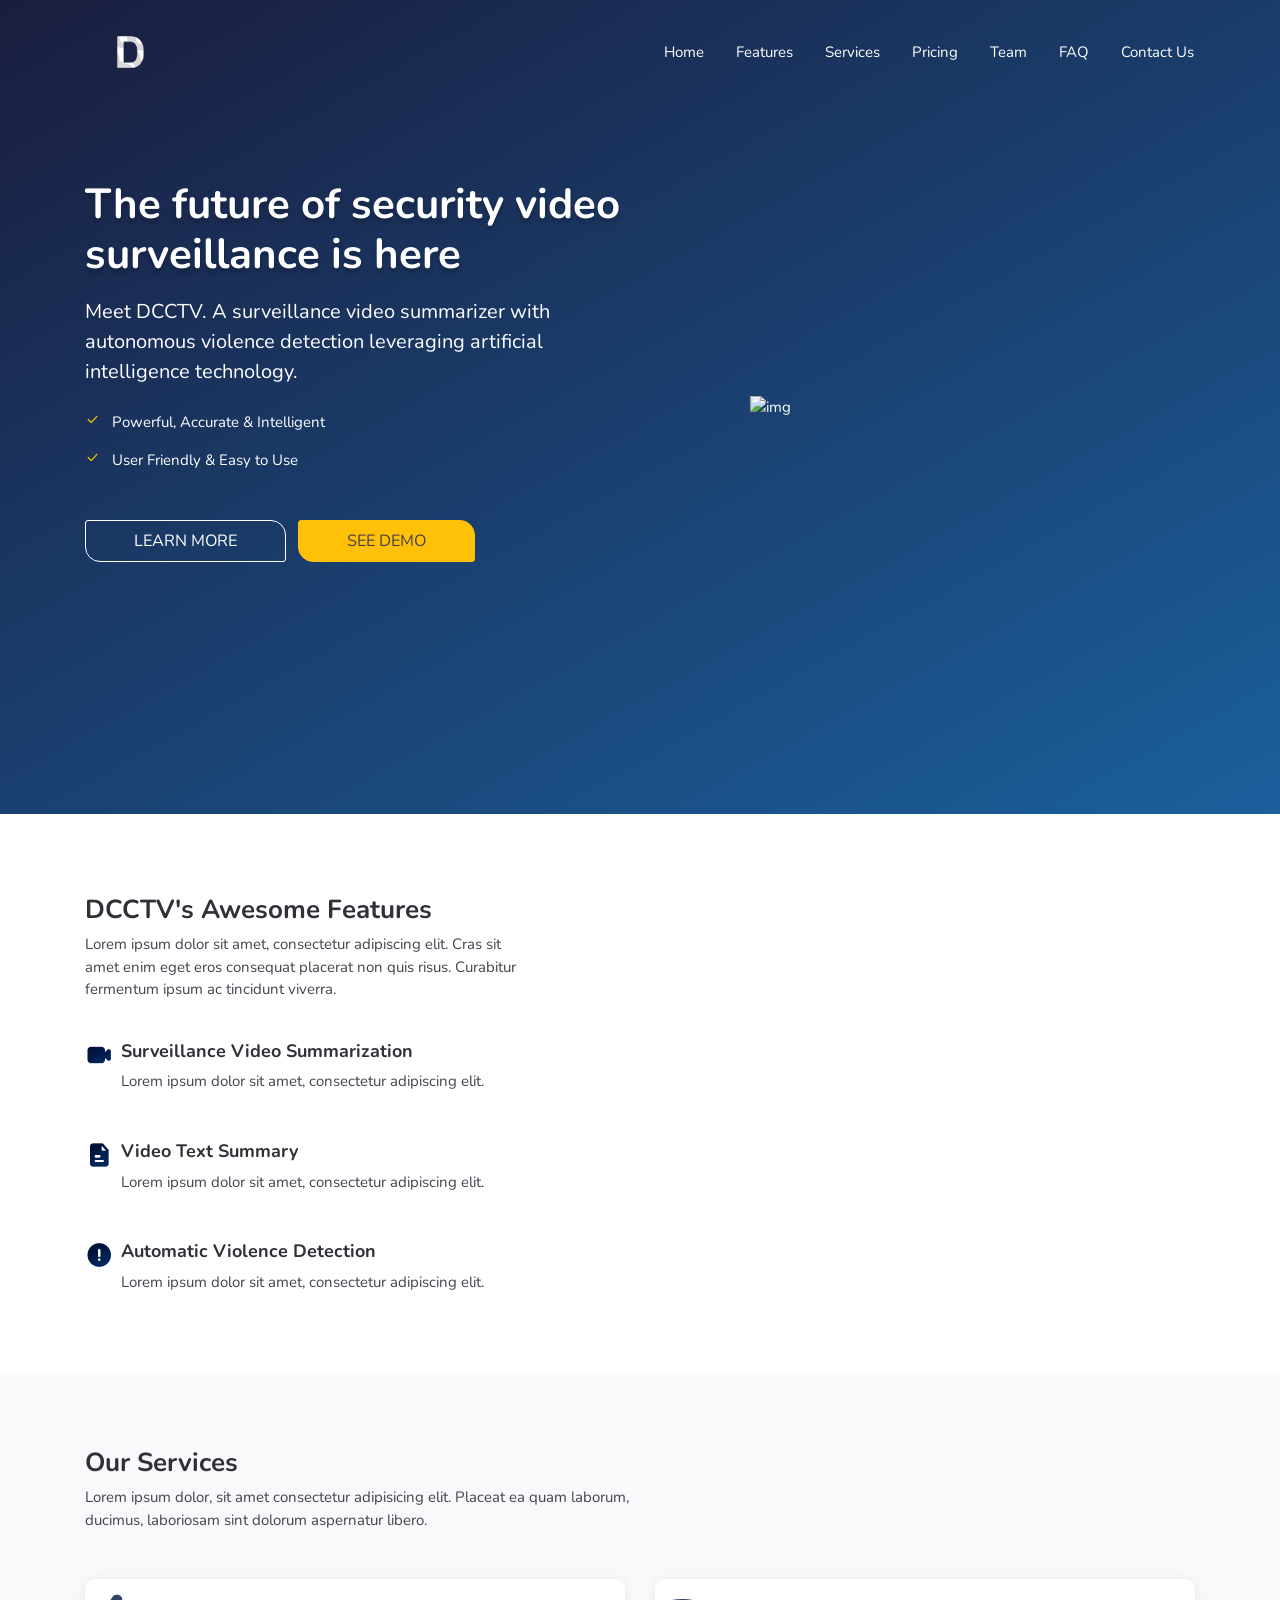
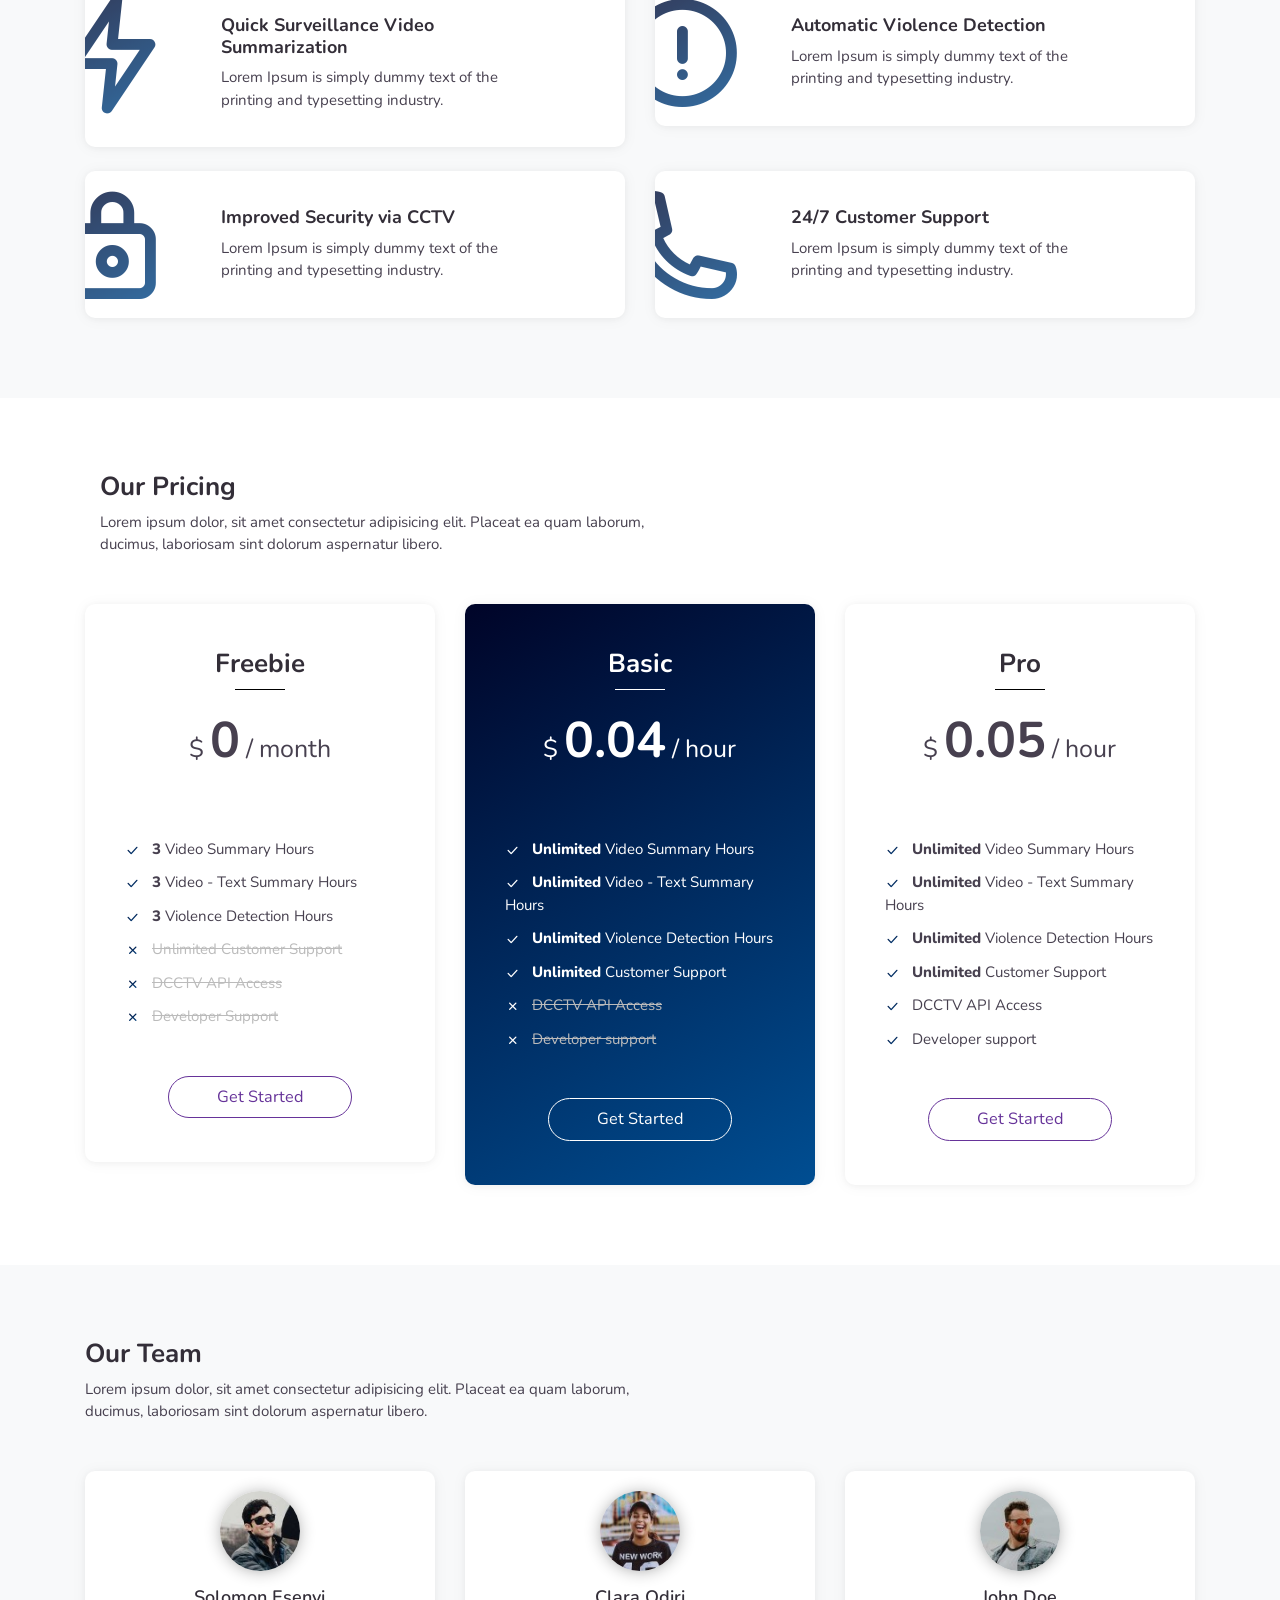
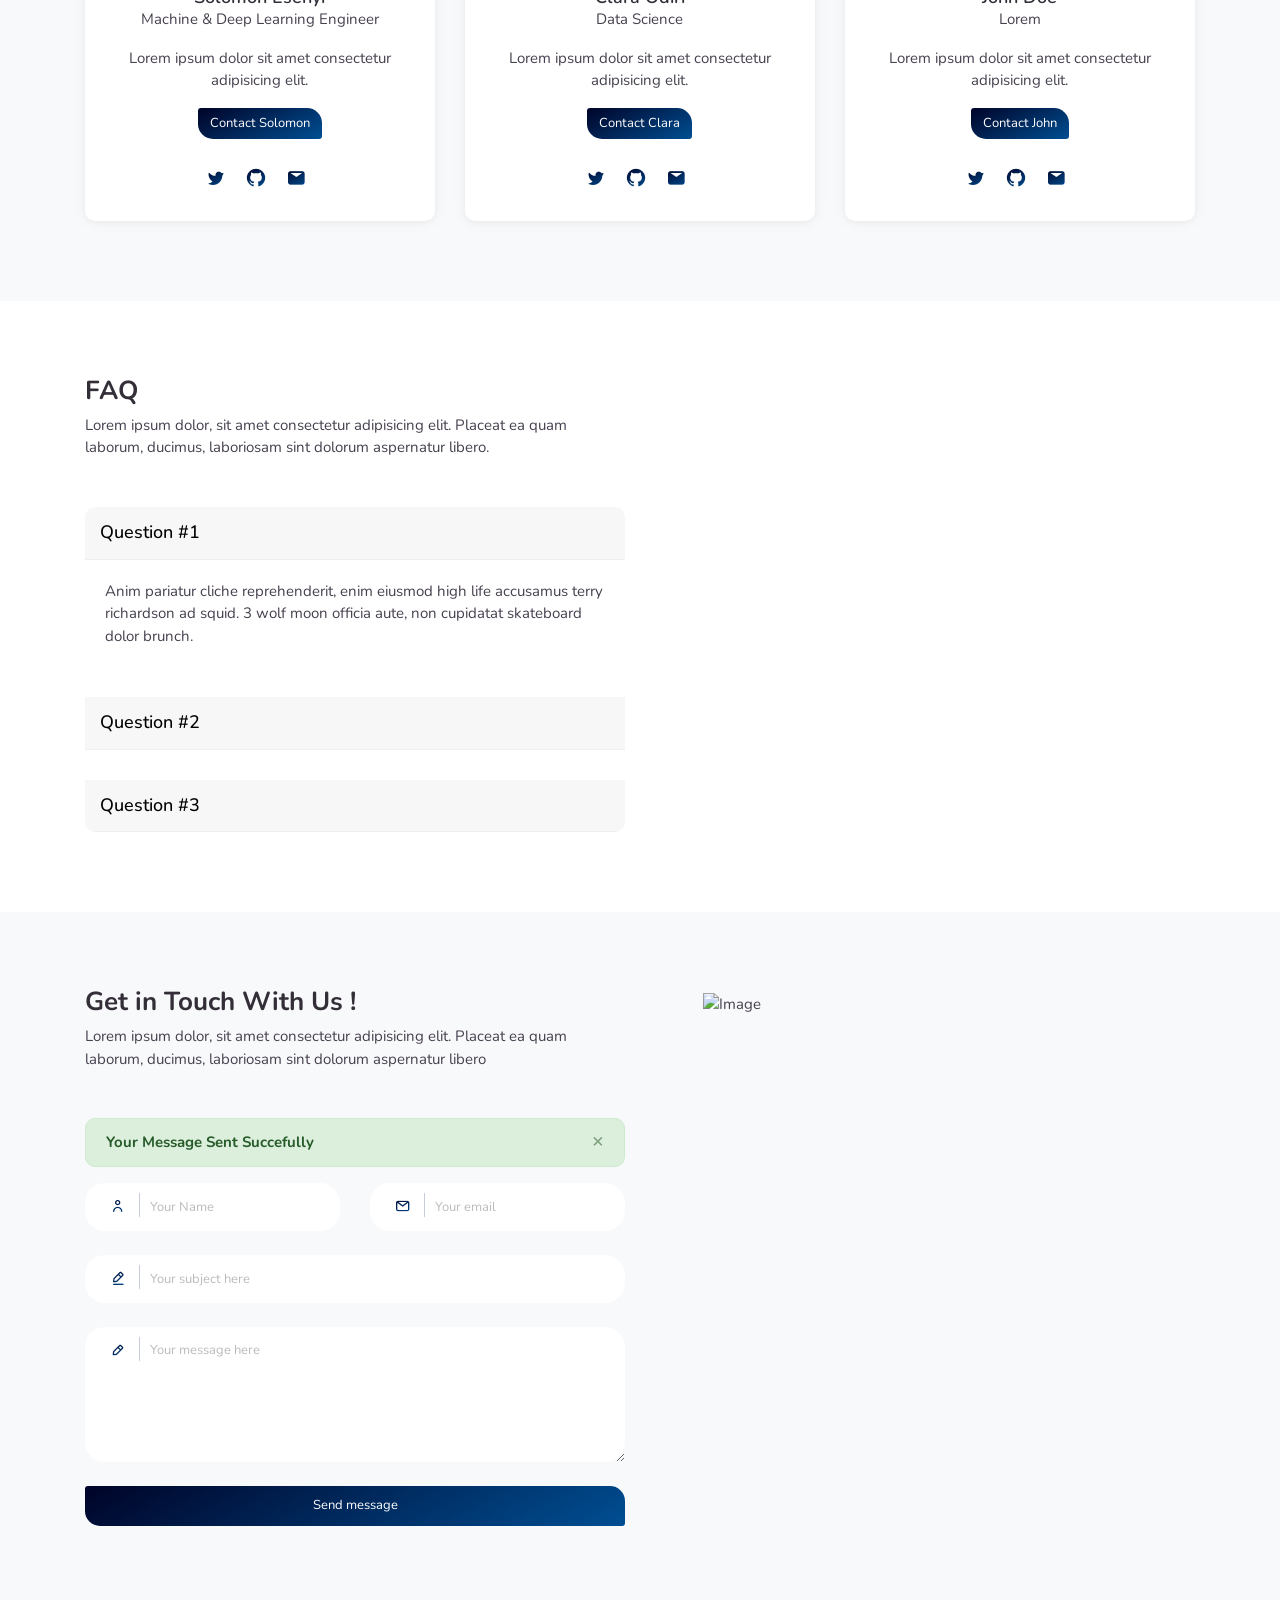
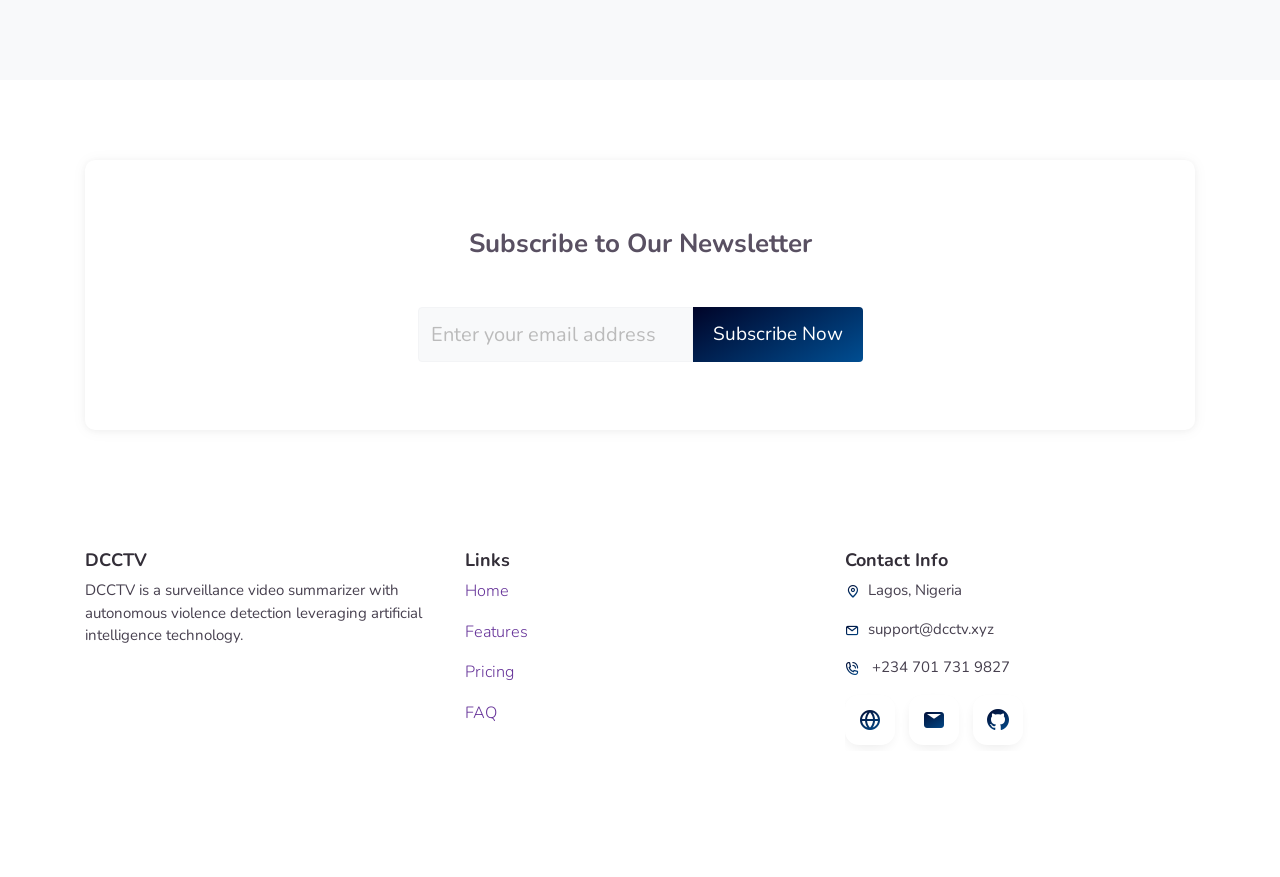
==== UI/index.html @ a40e0db5 "added dcctv UI" ====
<!DOCTYPE html>
<html>
<head>
    <meta charset="UTF-8">
    <meta name="viewport" content="width=device-width,initial-scale=1">
    <meta http-equiv="X-UA-Compatible" content="ie=edge">
    <title>
		DCCTV - Security video surveillance made easy
	</title>
    <link href="https://fonts.googleapis.com/css?family=Nunito:300,400,400i,600,700,800,900" rel="stylesheet">
    <link rel="stylesheet" href="assets/styles/vendor/slick.css">
    <link rel="stylesheet" href="assets/styles/vendor/slick-theme.css">
    <link rel="stylesheet" href="assets/styles/vendor/aos.css">
    <link rel="stylesheet" href="assets/styles/vendor/perfect-scrollbar.css">
    <link rel="stylesheet" href="assets/styles/css/themes/lite-purple.min.css">
</head>

<body class="text-left">
    <!-- Pre Loader Strat  -->
    <div class="loadscreen" id="preloader">
        <div class="loader spinner-bubble spinner-bubble-primary">
        </div>
    </div>
    <!-- Pre Loader end  -->

    <div class="app-landing-wrap landing_wrap">
        <div id="landing_wrap" class="landing-gradient-black-blue">
		
            <!--=============== Header start ================-->
            <div class="main-header header-fixed-default" id="home-header">
                <nav class="navbar container w-100 navbar-expand-lg navbar-transparent bg-transparent">
                    <div class="logo">
                        <img src="assets/images/logo_white.png" alt="">
                    </div>
                    <div class="menu-toggle navbar-toggler" data-toggle="collapse" data-target="#navbarSupportedContent" aria-controls="navbarSupportedContent" aria-expanded="false" aria-label="Toggle navigation">
                        <div></div>
                        <div></div>
                        <div></div>
                    </div>
                    <div class="collapse navbar-collapse" id="navbarSupportedContent">
                        <div style="margin: auto"></div>
                        <div class="header-part-right">
                            <ul class="navbar-nav mr-auto">
                                <li class="nav-item active">
                                    <a class="scroll-to nav-link m-2" href="#">Home <span class="sr-only">(current)</span></a>
                                </li>
                                <li class="nav-item">
                                    <a class="scroll-to nav-link m-2" href="#features-wrap">Features</a>
                                </li>
								<li class="nav-item">
                                    <a class="scroll-to nav-link m-2" href="#services-wrap">Services</a>
                                </li>
                                <li class="nav-item">
                                    <a class="scroll-to nav-link m-2" href="#pricing-wrap">Pricing</a>
                                </li>
								<li class="nav-item">
                                    <a class="scroll-to nav-link m-2" href="#teams-wrap">Team</a>
                                </li>
								<li class="nav-item">
                                    <a class="scroll-to nav-link m-2" href="#faqs-wrap">FAQ</a>
                                </li>
                                <li class="nav-item">
                                    <a class="scroll-to nav-link m-2" href="#contacts-wrap">Contact Us</a>
                                </li>
                            </ul>
                        </div>
                    </div>
                </nav>
            </div>
            <!--=============== Header End ================-->

            <!-- ============ Main content start ============= -->
            <div class="main-content-wrap">
                <!-- intro-section -->
                <section id="intro-wrap" class="intro-three-Wrap text-left text-white">
                    <div class="container">
                        <div class="row">
                            <div class="col-md-6 intro-three-LeftSection pb-5">
                                <h1 class="font-weight-bold text-white text-42 mb-3 t-shadow">The future of security video surveillance is here</h1>
                                <p class="text-20 mb-4">Meet DCCTV. A surveillance video summarizer with autonomous violence detection leveraging artificial intelligence technology.</p>
                                <div class="mb-5">
                                    <ul class="list-inline">
                                        <li class="mb-3"><i class="eva eva-checkmark-outline mr-2 text-warning"></i>
											Powerful, Accurate & Intelligent
                                        </li>
                                        <li class="mb-3"><i class="eva eva-checkmark-outline mr-2 text-warning"></i>
                                            User Friendly & Easy to Use
										</li>
                                    </ul>
                                </div>
                                <div class="intro-three-Buttons">
                                    <a href="#features-wrap" class="btn half-button btn-outline-white btn-lg pl-5 pr-5 pb-2 mr-2 mb-4 text-uppercase">
                                        Learn More
                                    </a>
                                    <a href="summarizer-demo.html" target="_blank" class="btn half-button btn-warning btn-lg pl-5 pr-5 pb-2 mb-4 text-uppercase">
                                        See Demo
                                    </a>
                                </div>
                            </div>
                            <div class="col-md-5 offset-md-1 intro-three-RightSection d-flex align-items-center">
                                <div data-aos="fade-left" class="intro-three-ProductImage">
                                    <img src="assets/images/landing/svg/v3-header.svg" class="img-responsive" alt="img">
                                </div>
                            </div>
                        </div>
                    </div>
                    <div class="overlay">
                    </div>
                </section>
                <!-- end::intro-section -->

                <!-- start-features -->
                <section id="features-wrap" class="features-five p-t-b-80">
                    <div class="container">
                        <div class="row">
                            <div class="col-lg-5">
                                <h2 class="font-weight-bold">DCCTV's Awesome Features</h2>
                                <p>Lorem ipsum dolor sit amet, consectetur adipiscing elit. Cras sit amet enim eget eros consequat placerat non quis risus. Curabitur fermentum ipsum ac tincidunt viverra.</p>
                                <div class="row">
                                    <div data-aos="fade-right" class="col-md-6 col-lg-12 mt-4 mb-4 col-sm-6">
                                        <div class="benefits-contents d-flex">
                                            <i class="eva eva-video mr-2 text-28"></i>
                                            <div class="benefits-contents__info">
                                                <h3 class="card-title font-weight-bold">Surveillance Video Summarization</h3>
                                                <span class="text-15">
                                                    Lorem ipsum dolor sit amet, consectetur adipiscing elit.
                                                </span>
                                            </div>
                                        </div>
                                    </div>
                                    <div data-aos="fade-up" class="col-md-6 col-lg-12 mt-4 mb-4 col-sm-6">
                                        <div class="benefits-contents d-flex">
                                            <i class="eva eva-file-text mr-2 text-28"></i>
                                            <div class="benefits-contents__info">
                                                <h3 class="card-title font-weight-bold">Video Text Summary</h3>
                                                <span class="text-15">
                                                    Lorem ipsum dolor sit amet, consectetur adipiscing elit.
                                                </span>
                                            </div>
                                        </div>
                                    </div>
                                    <div data-aos="fade-left" class="col-md-6 col-lg-12 mt-4 mb-4 col-sm-6 mb-lg-0">
                                        <div class="benefits-contents d-flex">
                                            <i class="eva eva-alert-circle mr-2 text-28"></i>
                                            <div class="benefits-contents__info">
                                                <h3 class="card-title font-weight-bold">Automatic Violence Detection</h3>
                                                <span class="text-15">
                                                    Lorem ipsum dolor sit amet, consectetur adipiscing elit.
                                                </span>
                                            </div>
                                        </div>
                                    </div>
                                </div>
                            </div>
                            <div class="col-lg-5 offset-lg-1 d-flex align-items-center">
                                <div class="benefits-left-img mb-4">
                                    <img src="assets/images/landing/svg/service_3-1.svg" data-aos="fade-left" data-aos-duration="1800" alt="">
                                </div>
                            </div>
                        </div>
                    </div>
                </section>
                <!-- end-features -->

                <!-- start-services -->
                <section class="best-wrap p-t-b-80 light-gray" id="services-wrap">
                    <div class="container">
                        <div class="row">
                            <div class="col-md-12 section-header mb-5">
                                <h2 class="font-weight-bold">Our Services</h2>
                                <p>Lorem ipsum dolor, sit amet consectetur adipisicing elit. Placeat ea quam laborum,
                                    ducimus, laboriosam sint dolorum aspernatur libero.</p>
                            </div>
                            <div data-aos="fade-right" class="col-md-6 mb-4">
                                <div class="card o-hidden text-left">
                                    <div class="card-body">
                                        <div class="left_icon float-left w-20 p-3 text-center">
                                            <i class="eva eva-flash-outline"></i>
                                        </div>
                                        <div class="right_content w-70 float-left p-3">
                                            <h4 class="card-title font-weight-bold">Quick Surveillance Video Summarization</h4>
                                            <p class="card-text">Lorem Ipsum is simply dummy text of the printing and
                                                typesetting industry. </p>
                                        </div>
                                    </div>
                                </div>
                            </div>
                            <!-- end of col -->
                            <div data-aos="fade-left" class="col-md-6 mb-4">
                                <div class="card o-hidden text-left">
                                    <div class="card-body">
                                        <div class="left_icon float-left w-20 p-3 text-center">
                                            <i class="eva eva-alert-circle-outline"></i>
                                        </div>
                                        <div class="right_content w-70 float-left p-3">
                                            <h4 class="card-title font-weight-bold">Automatic Violence Detection</h4>
                                            <p class="card-text">Lorem Ipsum is simply dummy text of the printing and
                                                typesetting industry. </p>
                                        </div>
                                    </div>
                                </div>
                            </div>
                            <!-- end of col -->
                            <div data-aos="fade-up" class="col-md-6 mb-4 mb-lg-0 mb-md-0">
                                <div class="card o-hidden text-left">
                                    <div class="card-body">
                                        <div class="left_icon float-left w-20 p-3 text-center">
                                            <i class="eva eva-lock-outline"></i>
                                        </div>
                                        <div class="right_content w-70 float-left p-3">
                                            <h4 class="card-title font-weight-bold">Improved Security via CCTV</h4>
                                            <p class="card-text">Lorem Ipsum is simply dummy text of the printing and
                                                typesetting industry. </p>
                                        </div>
                                    </div>
                                </div>
                            </div>
                            <!-- end of col -->
                            <div data-aos="fade-up" class="col-md-6 mb-lg-0 mb-md-0">
                                <div class="card o-hidden text-left">
                                    <div class="card-body">
                                        <div class="left_icon float-left w-20 p-3 text-center">
                                            <i class="eva eva-phone-outline"></i>
                                        </div>
                                        <div class="right_content w-70 float-left p-3">
                                            <h4 class="card-title font-weight-bold">24/7 Customer Support</h4>
                                            <p class="card-text">Lorem Ipsum is simply dummy text of the printing and
                                                typesetting industry. </p>
                                        </div>
                                    </div>
                                </div>
                            </div>
                            <!-- end of col -->
                        </div>
                    </div>
                </section>
                <!-- end::services -->

                <!-- start::price -->
                <section id="pricing-wrap" class="pricing-four p-t-b-80">
                    <div class="container">
                        <div class="row">
                            <div class="col-md-12">
                                <div class="section-header col-md-12 mb-5">
                                    <h2 class="font-weight-bold">Our Pricing</h2>
                                    <p>Lorem ipsum dolor, sit amet consectetur adipisicing elit. Placeat ea quam
                                        laborum, ducimus, laboriosam sint dolorum aspernatur libero.</p>
                                </div>
                            </div>
                            <div data-aos="fade-right" class="col-md-6 mb-lg-0 col-lg-4 mb-4">
                                <div class="pricing-four__card">
                                    <div class="card">
                                        <div class="card-body">
                                            <div class="pricing-four__contents">
                                                <div class="pricing-four__titles text-center">
                                                    <h2 class="font-weight-bold mt-4 mb-4">Freebie</h2>
                                                </div>
                                                <div class="pricing-four__values text-center mt-4 mb-4">
                                                    <p class="text-25">$ <span class="text-50 font-weight-bold">0</span>
                                                        / month
                                                    </p>
                                                </div>
                                                <ul class="list-group list-group-flush mt-5">
                                                    <li class="list-group-item bg-transparent border-0 pb-0">
                                                        <i class="eva eva-checkmark-outline align-middle mr-2"></i>
                                                        <span class="font-weight-800">3</span> Video Summary Hours
                                                    </li>
                                                    <li class="list-group-item bg-transparent border-0 pb-0">
                                                        <i class="eva eva-checkmark-outline align-middle mr-2"></i>
                                                        <span class="font-weight-800">3</span> Video - Text Summary Hours
                                                    </li>
													<li class="list-group-item bg-transparent border-0 pb-0">
                                                        <i class="eva eva-checkmark-outline align-middle mr-2"></i>
                                                        <span class="font-weight-800">3</span> Violence Detection Hours
                                                    </li>
                                                    <li class="list-group-item bg-transparent border-0 pb-0">
                                                        <i class="eva eva-close align-middle mr-2"></i>
                                                        <span class="text-mute"><strike>Unlimited Customer Support</strike></span>
                                                    </li>
                                                    <li class="list-group-item bg-transparent border-0 pb-0">
                                                        <i class="eva eva-close align-middle mr-2"></i>
                                                        <span class="text-mute"><strike>DCCTV API Access</strike></span>
                                                    </li>
                                                    <li class="list-group-item bg-transparent border-0 pb-0">
                                                        <i class="eva eva-close align-middle mr-2"></i>
                                                        <span class="text-mute"><strike>Developer
                                                                Support</strike></span>
                                                    </li>
                                                </ul>
                                                <div class="text-center">
                                                    <a href="summarizer-demo.html" target="_blank"><button class="btn btn-lg btn-outline-primary btn-rounded mt-5 mb-4 pr-5 pl-5">Get Started</button></a>
                                                </div>
                                            </div>
                                        </div>
                                    </div>
                                </div>
                            </div>
                            <div data-aos="fade-up" class="col-md-6 mb-lg-0 col-lg-4 mb-4">
                                <div class="pricing-four__card">
                                    <div class="card overlay">
                                        <div class="card-body">
                                            <div class="pricing-four__contents">
                                                <div class="pricing-four__titles--white text-center">
                                                    <h2 class="font-weight-bold mt-4 mb-4 text-white">Basic</h2>
                                                </div>
                                                <div class="pricing-four__values text-center mt-4 mb-4 text-white">
                                                    <p class="text-25">$ <span class="text-50 font-weight-bold">0.04</span> / hour
                                                    </p>
                                                </div>
                                                <ul class="list-group list-group-flush mt-5 text-white">
                                                    <li class="list-group-item bg-transparent border-0 pb-0">
                                                        <i class="eva eva--white eva-checkmark-outline align-middle mr-2"></i>
                                                        <span class="font-weight-800">Unlimited</span> Video Summary Hours
                                                    </li>
                                                    <li class="list-group-item bg-transparent border-0 pb-0">
                                                        <i class="eva eva--white eva-checkmark-outline align-middle mr-2"></i>
                                                        <span class="font-weight-800">Unlimited</span> Video - Text Summary Hours
                                                    </li>
                                                    <li class="list-group-item bg-transparent border-0 pb-0">
                                                        <i class="eva eva--white eva-checkmark-outline align-middle mr-2"></i>
                                                        <span class="font-weight-800">Unlimited</span> Violence Detection Hours
                                                    </li>
													<li class="list-group-item bg-transparent border-0 pb-0">
                                                        <i class="eva eva--white eva-checkmark-outline align-middle mr-2"></i>
                                                        <span class="font-weight-800">Unlimited</span> Customer Support
                                                    </li>
                                                    <li class="list-group-item bg-transparent border-0 pb-0">
                                                        <i class="eva eva--white eva-close align-middle mr-2"></i>
                                                        <span class="text-mute"><strike>DCCTV API Access</strike></span>
                                                    </li>
                                                    <li class="list-group-item bg-transparent border-0 pb-0">
                                                        <i class="eva eva--white eva-close align-middle mr-2"></i>
                                                        <span class="text-mute"><strike>Developer support</strike></span>
                                                    </li>
                                                </ul>
                                                <div class="text-center">
                                                    <a href="summarizer-demo.html" target="_blank"><button class="btn btn-lg btn-outline-white btn-rounded mt-5 mb-4 pr-5 pl-5">Get Started</button></a>
                                                </div>
                                            </div>
                                        </div>
                                    </div>
                                </div>
                            </div>
                            <div data-aos="fade-left" class="col-md-6 mb-lg-0 col-lg-4">
                                <div class="pricing-four__card">
                                    <div class="card">
                                        <div class="card-body">
                                            <div class="pricing-four__contents">
                                                <div class="pricing-four__titles text-center">
                                                    <h2 class="font-weight-bold mt-4 mb-4">Pro</h2>
                                                </div>
                                                <div class="pricing-four__values text-center mt-4 mb-4">
                                                    <p class="text-25">$ <span class="text-50 font-weight-bold">0.05</span> / hour
                                                    </p>
                                                </div>
                                                <ul class="list-group list-group-flush mt-5">
                                                    <li class="list-group-item bg-transparent border-0 pb-0">
                                                        <i class="eva eva-checkmark-outline align-middle mr-2"></i>
                                                        <span class="font-weight-800">Unlimited</span> Video Summary Hours
                                                    </li>
                                                    <li class="list-group-item bg-transparent border-0 pb-0">
                                                        <i class="eva eva-checkmark-outline align-middle mr-2"></i>
                                                        <span class="font-weight-800">Unlimited</span> Video - Text Summary Hours
                                                    </li>
                                                    <li class="list-group-item bg-transparent border-0 pb-0">
                                                        <i class="eva eva-checkmark-outline align-middle mr-2"></i>
                                                        <span class="font-weight-800">Unlimited</span> Violence Detection Hours
                                                    </li>
													<li class="list-group-item bg-transparent border-0 pb-0">
                                                        <i class="eva eva-checkmark-outline align-middle mr-2"></i>
                                                        <span class="font-weight-800">Unlimited</span> Customer Support
                                                    </li>
                                                    <li class="list-group-item bg-transparent border-0 pb-0">
                                                        <i class="eva eva-checkmark-outline align-middle mr-2"></i>
                                                        <span class="">DCCTV API Access</span>
                                                    </li>
                                                    <li class="list-group-item bg-transparent border-0 pb-0">
                                                        <i class="eva eva-checkmark-outline align-middle mr-2"></i>
                                                        <span class="">Developer support</span>
                                                    </li>
                                                </ul>
                                                <div class="text-center">
                                                    <a href="summarizer-demo.html" target="_blank"><button class="btn btn-lg btn-outline-primary btn-rounded mt-5 mb-4 pr-5 pl-5">Get Started</button></a>
                                                </div>
                                            </div>
                                        </div>
                                    </div>
                                </div>
                            </div>
                        </div>
                    </div>
                </section>
                <!-- end::price -->

                <!-- start::team -->
                <section id="teams-wrap" class="team-wrap p-t-b-80 light-gray">
                    <div class="container">
                        <div class="row">
                            <div class="col-md-12 section-header mb-5">
                                <h2 class="font-weight-bold">Our Team</h2>
                                <p>Lorem ipsum dolor, sit amet consectetur adipisicing elit. Placeat ea quam laborum,
                                    ducimus, laboriosam sint dolorum aspernatur libero.</p>
                            </div>
                        </div>
                        <div class="row">
                            <div data-aos="fade-right" class="col-md-6 col-lg-4 col-sm-6 mb-lg-0 mb-4">
                                <div class="card card-profile-1">
                                    <div class="card-body text-center">
                                        <div class="avatar box-shadow-2 mb-3">
                                            <img src="assets/images/landing/faces/10.jpg" alt="">
                                        </div>
                                        <h5 class="font-weight-medium card-title m-0">Solomon Esenyi</h5>
                                        <p class="mt-0">Machine & Deep Learning Engineer</p>
                                        <p>Lorem ipsum dolor sit amet consectetur adipisicing elit.</p>
                                        <button class="btn half-button btn-gradient">Contact Solomon</button>
                                        <div class="card-socials-simple mt-4">

                                            <a href="https://twitter.com/LordGhostX" class="text-20 mr-2">
                                                <i class="eva eva-twitter"></i>
                                            </a>
                                            <a href="https://github.com/LordGhostX" class="text-20 mr-2">
                                                <i class="eva eva-github"></i>
                                            </a>
                                            <a href="mailto:dosolomon5@gmail.com" class="text-20 mr-2">
                                                <i class="eva eva-email"></i>
                                            </a>
                                        </div>
                                    </div>
                                </div>
                            </div>
                            <!-- end of col -->
							<div data-aos="fade-right" class="col-md-6 col-lg-4 col-sm-6 mb-lg-0 mb-4">
                                <div class="card card-profile-1">
                                    <div class="card-body text-center">
                                        <div class="avatar box-shadow-2 mb-3">
                                            <img src="assets/images/landing/faces/16.jpg" alt="">
                                        </div>
                                        <h5 class="font-weight-medium card-title m-0">Clara Odiri</h5>
                                        <p class="mt-0">Data Science</p>
                                        <p>Lorem ipsum dolor sit amet consectetur adipisicing elit.</p>
                                        <button class="btn half-button btn-gradient">Contact Clara</button>
                                        <div class="card-socials-simple mt-4">

                                            <a href="#" class="text-20 mr-2">
                                                <i class="eva eva-twitter"></i>
                                            </a>
                                            <a href="#" class="text-20 mr-2">
                                                <i class="eva eva-github"></i>
                                            </a>
                                            <a href="mailto:onyiclaraodiri@gmail.com" class="text-20 mr-2">
                                                <i class="eva eva-email"></i>
                                            </a>
                                        </div>
                                    </div>
                                </div>
                            </div>
                            <!-- end of col -->
							<div data-aos="fade-right" class="col-md-6 col-lg-4 col-sm-6 mb-lg-0 mb-4">
                                <div class="card card-profile-1">
                                    <div class="card-body text-center">
                                        <div class="avatar box-shadow-2 mb-3">
                                            <img src="assets/images/landing/faces/5.jpg" alt="">
                                        </div>
                                        <h5 class="font-weight-medium card-title m-0">John Doe</h5>
                                        <p class="mt-0">Lorem</p>
                                        <p>Lorem ipsum dolor sit amet consectetur adipisicing elit.</p>
                                        <button class="btn half-button btn-gradient">Contact John</button>
                                        <div class="card-socials-simple mt-4">

                                            <a href="#" class="text-20 mr-2">
                                                <i class="eva eva-twitter"></i>
                                            </a>
                                            <a href="#" class="text-20 mr-2">
                                                <i class="eva eva-github"></i>
                                            </a>
                                            <a href="mailto:#" class="text-20 mr-2">
                                                <i class="eva eva-email"></i>
                                            </a>
                                        </div>
                                    </div>
                                </div>
                            </div>
                            <!-- end of col -->
                        </div>
                    </div>
                </section>
                <!-- end::team -->

                <!-- start::faq -->
                <section class="faqs-wrap p-t-b-80" id="faqs-wrap">
                    <div class="container">
                        <div class="row">
                        </div>
                        <div class="row">
                            <div class="col-md-6 col-sm-12 mb-4 mb-lg-0 mb-md-0 mb-4">
                                <div class="section-header mb-5">
                                    <h2 class="font-weight-bold">FAQ</h2>
                                    <p>Lorem ipsum dolor, sit amet consectetur adipisicing elit. Placeat ea quam
                                        laborum, ducimus, laboriosam sint dolorum aspernatur libero.</p>
                                </div>
                                <div class="accordion" id="accordionExample">
                                    <div class="card ul-card__border-radius">
                                        <div class="card-header">
                                            <h6 class="card-title mb-0">
                                                <a data-toggle="collapse" class="text-default" href="#accordion-item-group1">Question #1</a>
                                            </h6>
                                        </div>
                                        <div id="accordion-item-group1" class="collapse show" data-parent="#accordionExample">
                                            <div class="card-body">
                                                Anim pariatur cliche reprehenderit, enim eiusmod high life accusamus
                                                terry richardson ad squid. 3 wolf moon officia aute, non cupidatat
                                                skateboard dolor brunch.
                                            </div>
                                        </div>
                                    </div>
                                    <div class="card ul-card__border-radius">
                                        <div class="card-header">
                                            <h6 class="card-title mb-0">
                                                <a class="collapsed text-default" data-toggle="collapse" href="#accordion-item-group2">Question #2</a>
                                            </h6>
                                        </div>
                                        <div id="accordion-item-group2" class="collapse" data-parent="#accordionExample">
                                            <div class="card-body">
                                                Тon cupidatat skateboard dolor brunch. Тesciunt laborum eiusmod. Brunch
                                                3 wolf moon tempor, sunt aliqua put a bird on it squid single-origin
                                                coffee nulla assumenda.
                                            </div>
                                        </div>
                                    </div>
                                    <div class="card ul-card__border-radius">
                                        <div class="card-header">
                                            <h6 class="card-title mb-0">
                                                <a class="collapsed text-default" data-toggle="collapse" href="#accordion-item-default3">Question #3</a>
                                            </h6>
                                        </div>
                                        <div id="accordion-item-default3" class="collapse" data-parent="#accordionExample">
                                            <div class="card-body">
                                                3 wolf moon officia aute, non cupidatat skateboard dolor brunch. Food
                                                truck quinoa nesciunt laborum eiusmod. Brunch 3 wolf moon tempor, sunt
                                                aliqua put a bird on it.
                                            </div>
                                        </div>
                                    </div>
                                </div>
                            </div>
                            <!-- end of col -->
                            <div data-aos="fade-left" class="col-md-5 offset-md-1 col-sm-12 d-flex align-items-center">
                                <img src="assets/images/landing/svg/faqs2.svg" class="img-responsive w-100" alt="">
                            </div>
                        </div>
                    </div>
                </section>
                <!-- end::faq -->

                <!-- start::contact-form -->
                <section id="contacts-wrap" class="contact-form-wrap light-gray p-t-b-80">
                    <div class="container">
                        <div class="row">
                            <div data-aos="fade-right" class="form-wrap col-md-6 mb-4">
                                <div class="section-header mb-5">
                                    <h2 class="font-weight-bold">Get in Touch With Us !</h2>
                                    <p>Lorem ipsum dolor, sit amet consectetur adipisicing elit. Placeat ea quam
                                        laborum, ducimus, laboriosam sint dolorum aspernatur libero</p>
                                </div>
                                <div *ngif="success" class="alert alert-success alert-dismissible fade show" role="alert" [@animate]="{value:'*',params:{y:'-120px',opacity:'0',delay:'100ms', duration: '400ms'}}">
                                    <button type="button" class="close" (click)="success=false">
                                        <span aria-hidden="true">&times;</span>
                                    </button>
                                    <strong>Your Message Sent Succefully</strong>
                                </div>
                                <form class="row form" role="form">
                                    <div class="form-group mb-4 col-md-6">
                                        <label for="">
                                            <i class="eva eva-person-outline"></i>
                                        </label>
                                        <input type="text" name="Name" id="" class="form-control" placeholder="Your Name" required>
                                    </div>
                                    <div class="form-group mb-4 col-md-6">
                                        <label for="">
                                            <i class="eva eva-email-outline"></i>
                                        </label>
                                        <input type="email" required name="email" class="form-control" placeholder="Your email" aria-describedby="helpId">

                                    </div>
                                    <div class="form-group mb-4 col-md-12">
                                        <label for="">
                                            <i class="eva eva-edit-2-outline"></i>
                                        </label>
                                        <input type="text" required name="subject" class="form-control" placeholder="Your subject here" aria-describedby="helpId">
                                    </div>
                                    <div class="form-group mb-4 col-md-12">
                                        <label for="">
                                            <i class="eva eva-edit-outline"></i>
                                        </label>
                                        <textarea class="form-control" placeholder="Your message here" required name="message" rows="5"></textarea>
                                    </div>
                                    <div class="form-group col-md-12">
                                        <button type="submit" class="btn btn-block half-button form-submit-button btn-large btn-gradient">Send
                                            message
                                        </button>
                                    </div>
                                </form>
                            </div>
                            <div data-aos="fade-left" class="col-md-6 align-items-center">
                                <div class="right-contact-wrap ml-5">
                                    <img src="assets/images/landing/svg/contact2.svg" class="img-responsive zoom-fade" alt="Image">
                                </div>
                            </div>
                        </div>
                    </div>
                </section>
                <!-- end::contact-form -->

                <!-- Footer Start -->
                <div class="flex-grow-1"></div>
				
                <!-- start subscribe section -->
                <section id="subscribe-wrap" class="subscribe p-t-b-80">
                    <div class="container">
                        <div class="row text-center">
                            <!-- start::subscribe-1 -->
                            <div data-aos="fade-up" class="col-md-12">
                                <div class="subscribe-1">
                                    <div class="card">
                                        <div class="card-body">
                                            <div class="subscribe-1__start mt-5 mb-5">
                                                <h2 class="heading mb-5">Subscribe to Our Newsletter</h2>
                                                <div class="subscribe-input">
                                                    <form class="form-inline justify-content-center">
                                                        <div class="form-group">
                                                            <input type="email" class="form-control dexam-input h-55" placeholder="Enter your email address" required="">
                                                        </div>
                                                        <button type="submit" class="btn btn-gradient h-55 text-19">
                                                            Subscribe Now
                                                        </button>
                                                    </form>
                                                </div>
                                            </div>
                                        </div>
                                    </div>
                                </div>
                            </div>
                            <!-- end::subscribe-1 -->
                        </div>
                    </div>
                </section>
                <!-- end subscribe section -->

                <section class="footer_wrap" id="footer-wrap">
                    <div class="container">
                        <div class="row">
                            <div data-aos="fade-up" class="col-md-4 mb-4">
                                <div class="o-hidden text-left">
                                    <div class="">
                                        <h4 class="card-title font-weight-bold">DCCTV</h4>
                                        <p class="">DCCTV is a surveillance video summarizer with autonomous violence detection leveraging artificial intelligence technology.</p>
                                    </div>
                                </div>
                            </div>
                            <!-- end of col -->
							
                            <div data-aos="fade-up" class="col-md-4 mb-4">
                                <div class="o-hidden text-left">
                                    <div class="">
                                        <h4 class="card-title font-weight-bold">Links</h4>
                                        <div class="mb-5 lead">
                                            <ul class="list-inline">
                                                <li class="mb-3">
													<a href="#">Home</a>
												</li>
												<li class="mb-3">
													<a href="#features-wrap">Features</a>
												</li>
												<li class="mb-3">
													<a href="#pricing-wrap">Pricing</a>
												</li>
												<li class="mb-3">
													<a href="#faqs-wrap">FAQ</a>
												</li>
                                            </ul>
                                        </div>
                                    </div>
                                </div>
                            </div>
                            <!-- end of col -->
                            
                            <div data-aos="fade-up" class="col-md-4 mb-lg-0 mb-md-0">
                                <div class="o-hidden text-left">
                                    <div class="">
                                        <h4 class="card-title font-weight-bold">Contact Info</h4>
                                        <div class="address-wrap mb-3">
                                            <ul class="list-group list-unstyled">
                                                <li class=""> 
													<i class="eva eva-pin-outline mr-2"></i>Lagos, Nigeria
                                                </li>
                                            </ul>
                                        </div>
                                        <div class="address-wrap mb-3">
                                            <ul class="list-group list-unstyled">
                                                <li class="">
													<i class="eva eva-email-outline mr-2"></i>support@dcctv.xyz
                                                </li>
                                            </ul>
                                        </div>
                                        <div class="address-wrap mb-3">

                                            <ul class="list-group list-unstyled">
                                                <li class=""><i class="eva eva-phone-call-outline mr-2"></i>
                                                    +234 701 731 9827
                                                </li>
                                            </ul>
                                        </div>
                                        <section class="social-wrap">
                                            <div class="social-btns-wrap">
                                                <a class="social-btn text-30 ml-0" href="https://dcctv.xyz"><i class="eva eva-globe"></i></a>
                                                <a class="social-btn text-30 ml-0" href="mailto:support@dcctv.xyz"><i class="eva eva-email"></i></a>
                                                <a class="social-btn text-30 ml-0" href="https://github.com/LordGhostX/naijahacks2019-team-x"><i class="eva eva-github"></i></a>
                                            </div>
                                        </section>
                                    </div>
                                </div>
                            </div>
                            <!-- end of col -->
                        </div>
                    </div>
                </section>
                <!-- end footer -->
            </div>
            <!-- ============ Main content End ============= -->

        </div>
    </div>
    <!--=============== End app-Landing-wrap ================-->

    <script src="assets/js/vendor/jquery-3.3.1.min.js"></script>
    <script src="assets/js/vendor/bootstrap.bundle.min.js"></script>
    <script src="assets/js/vendor/perfect-scrollbar.min.js"></script>
    <script src="assets/js/vendor/slick.min.js"></script>
    <script src="assets/js/es5/scroll.min.js"></script>
    <script src="assets/js/es5/slick.script.min.js"></script>
    <script src="assets/js/vendor/aos.js"></script>
    <script src="assets/js/es5/script.min.js"></script>
</body>
</html>
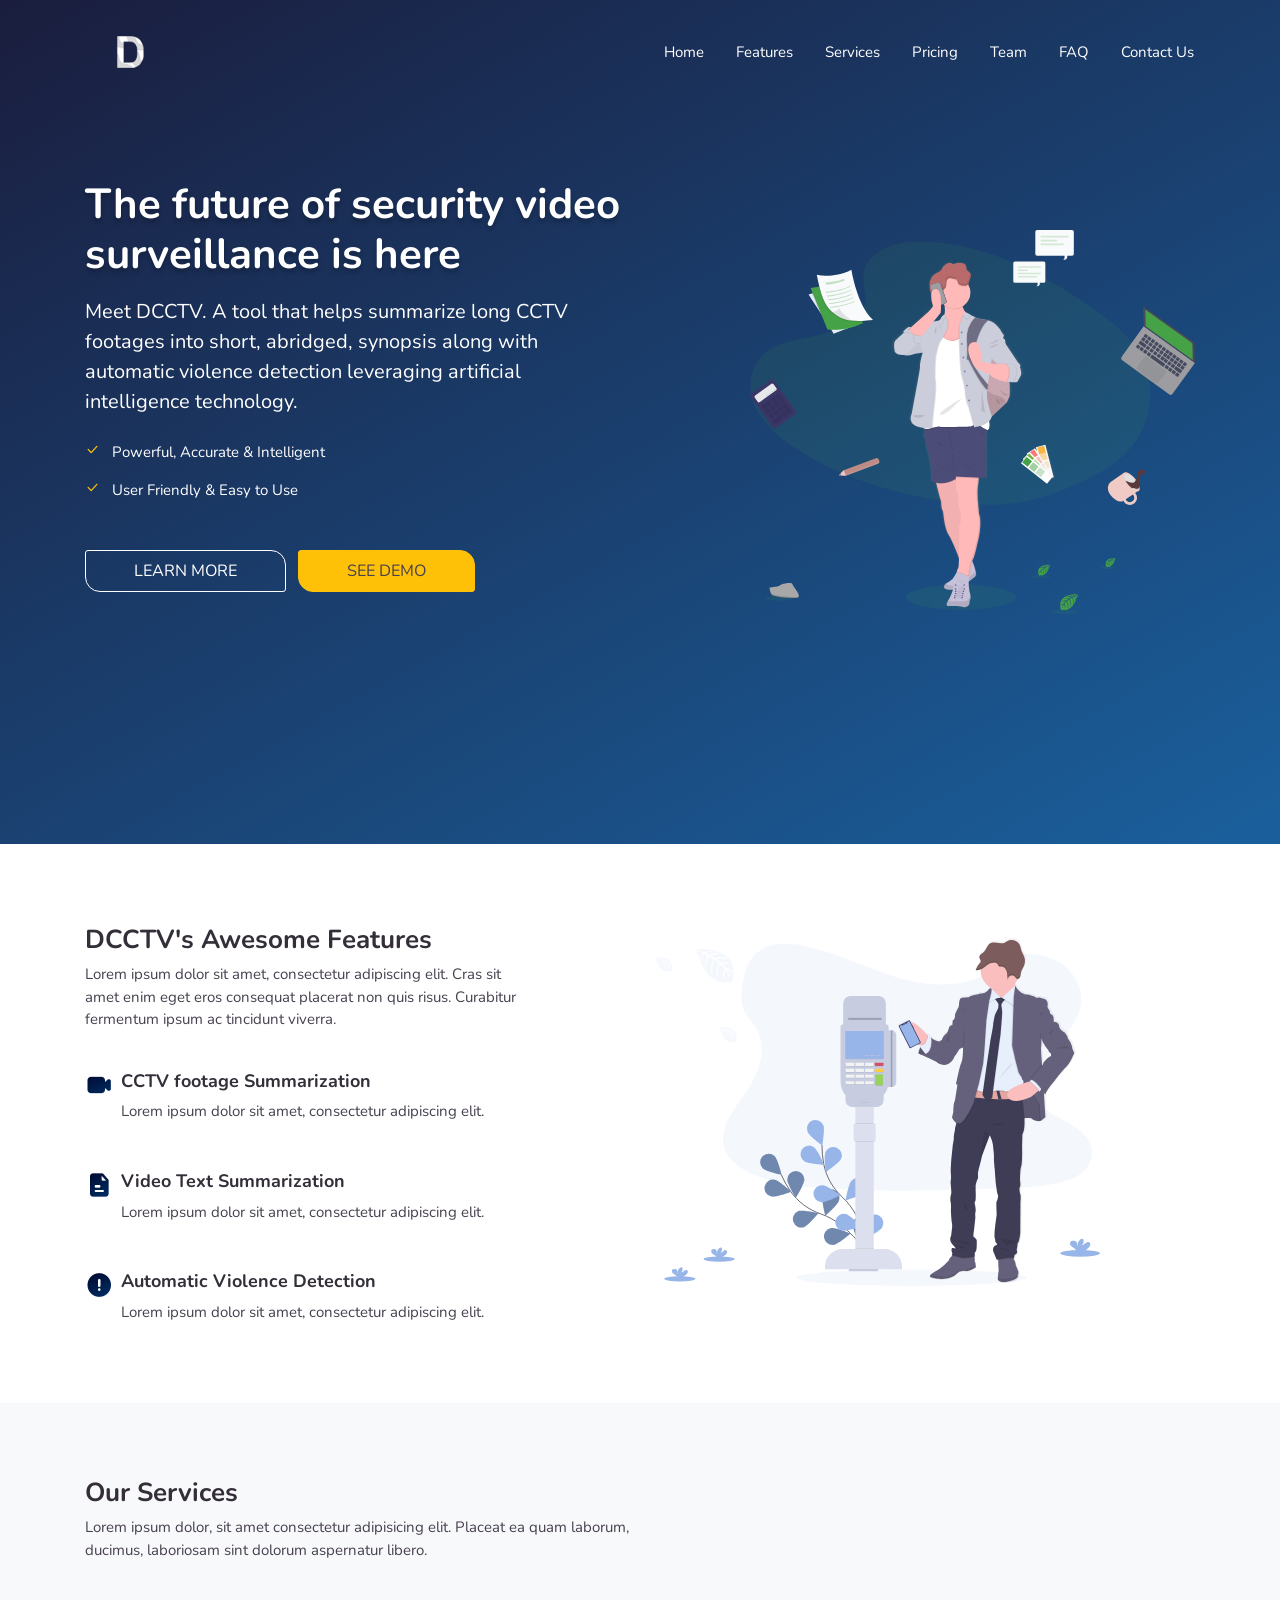
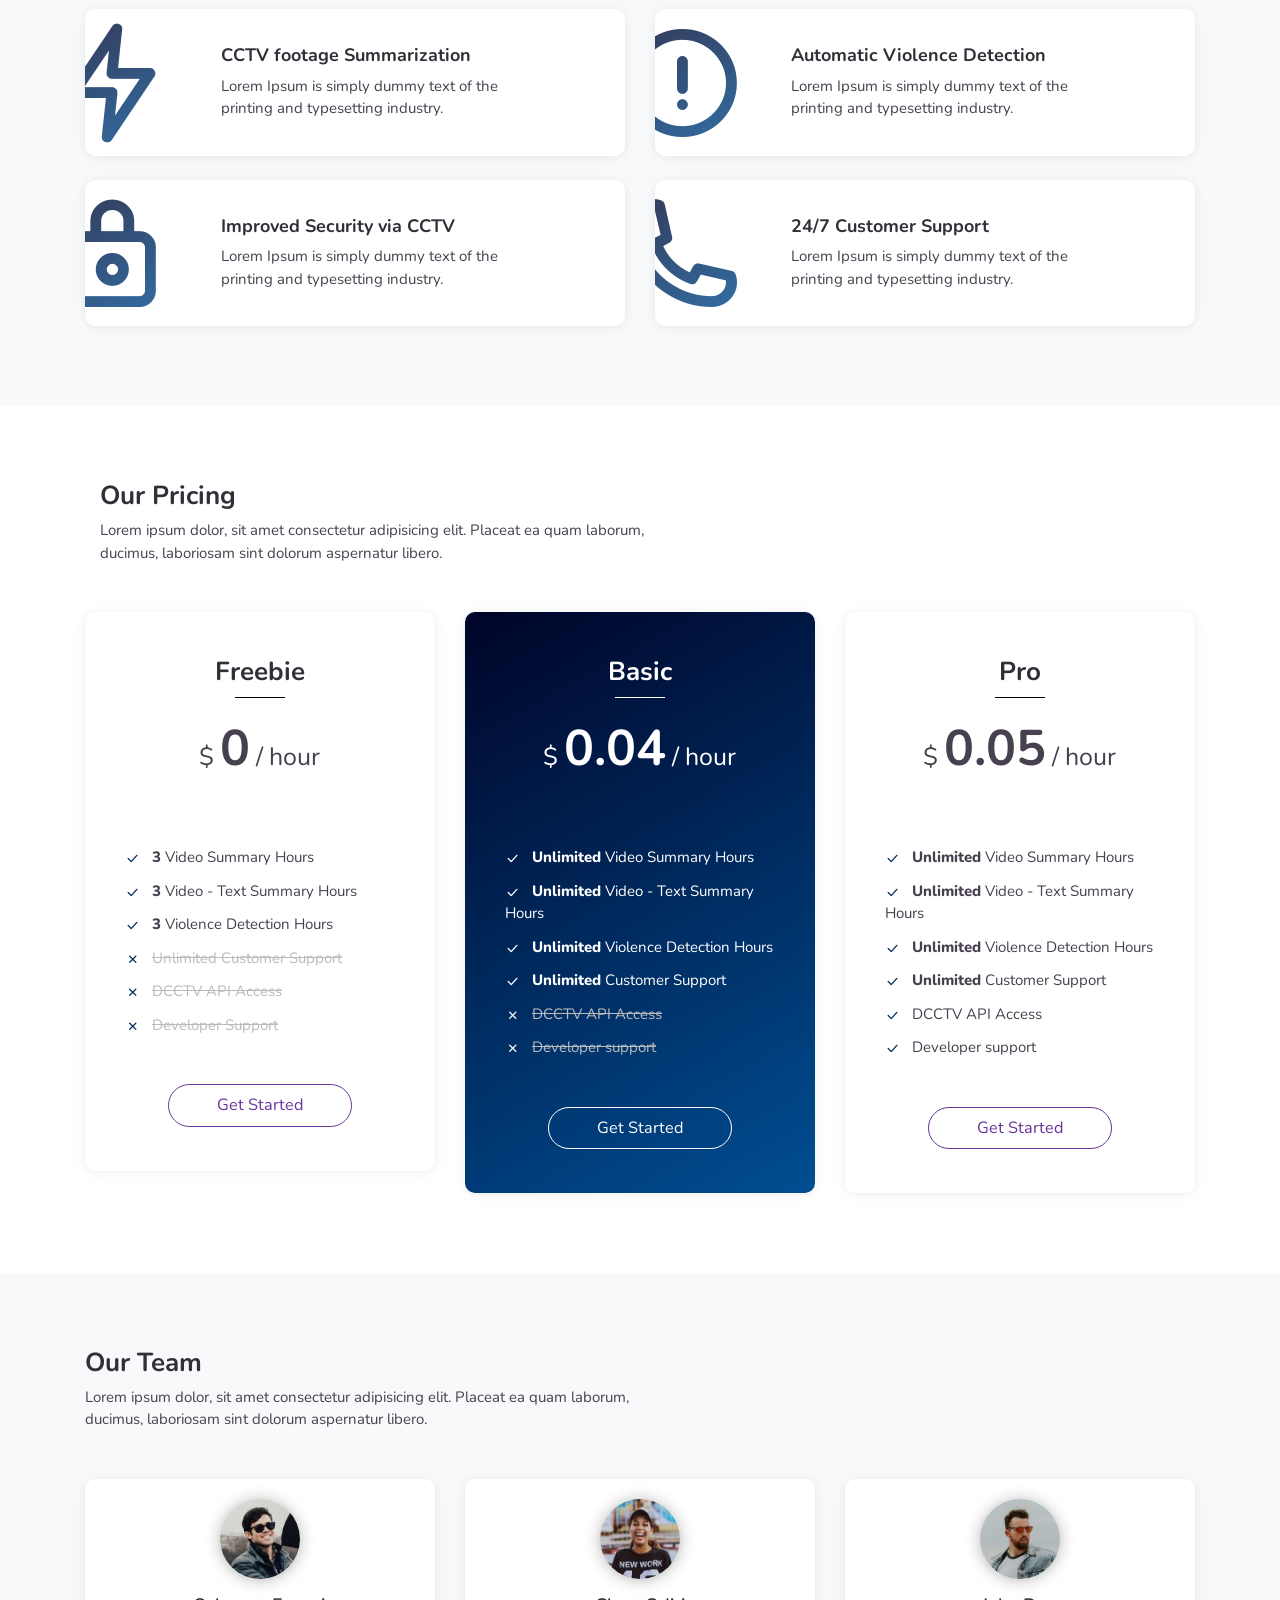
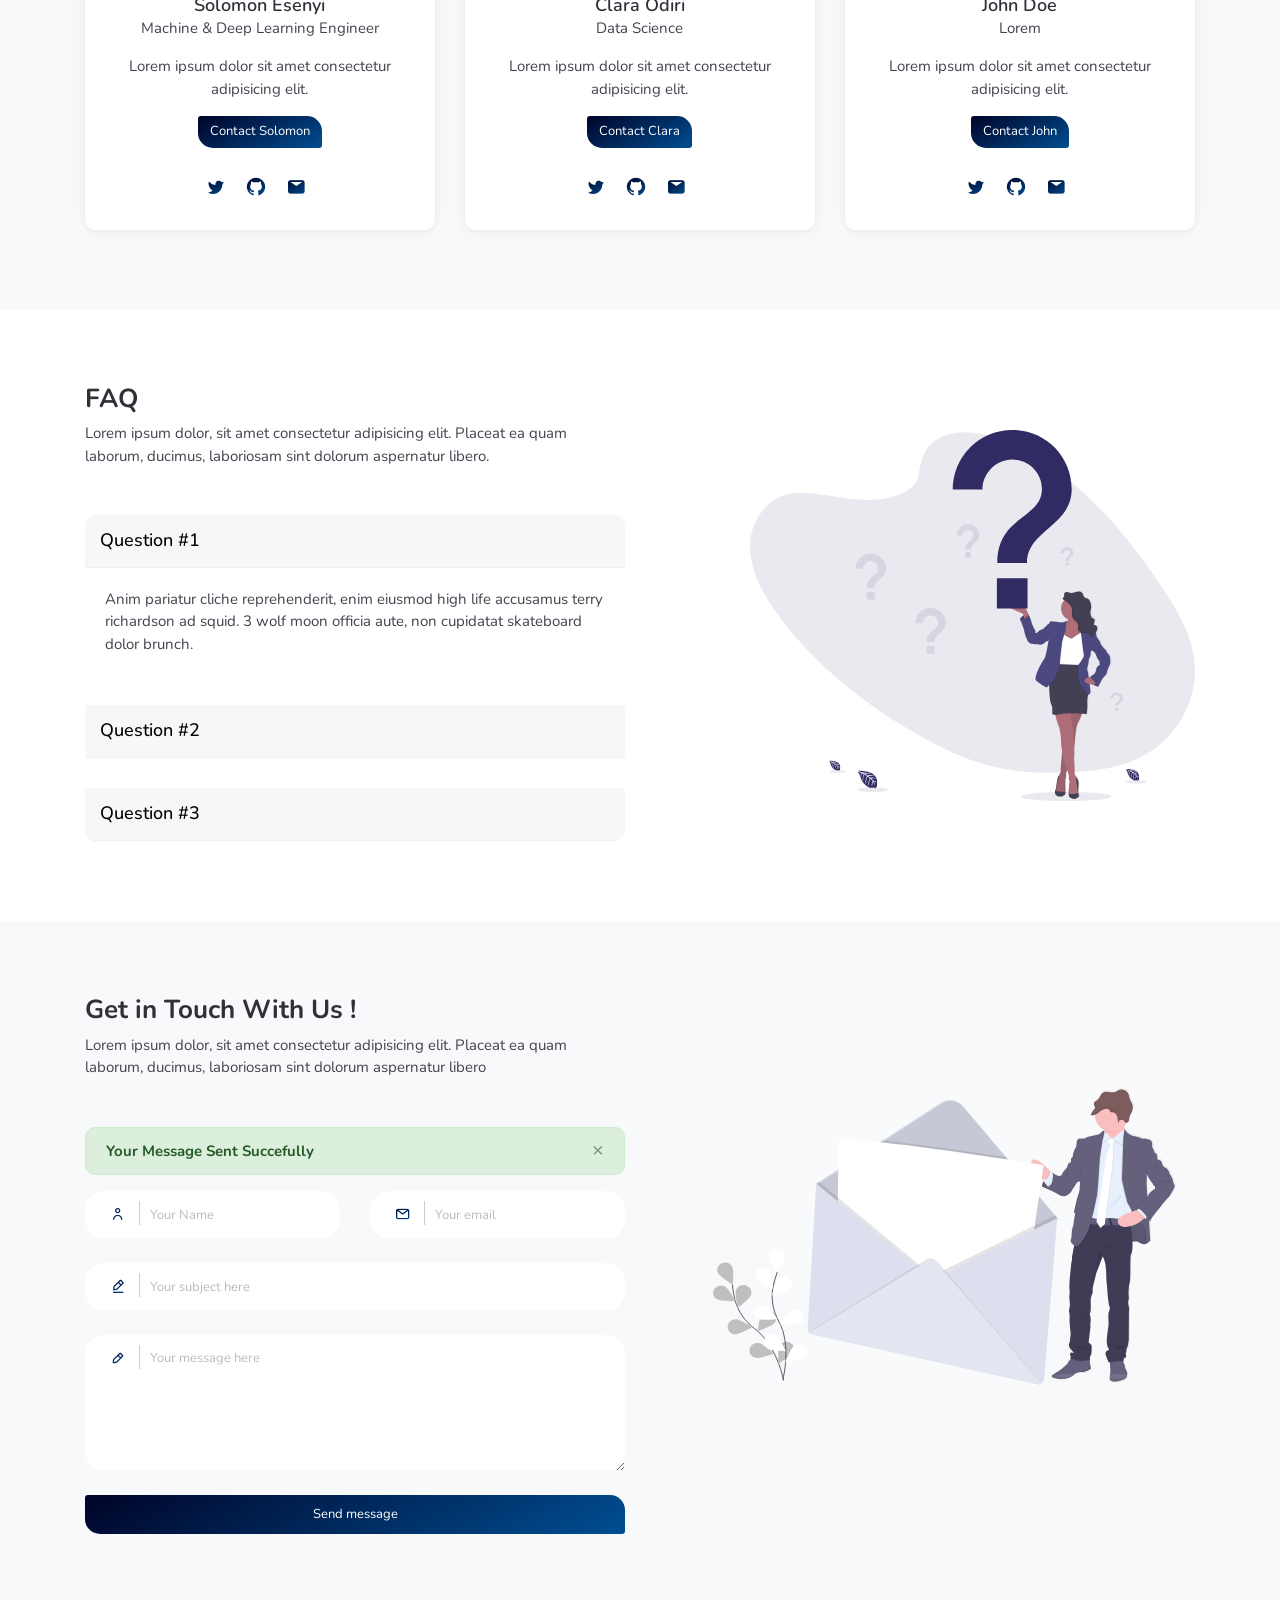
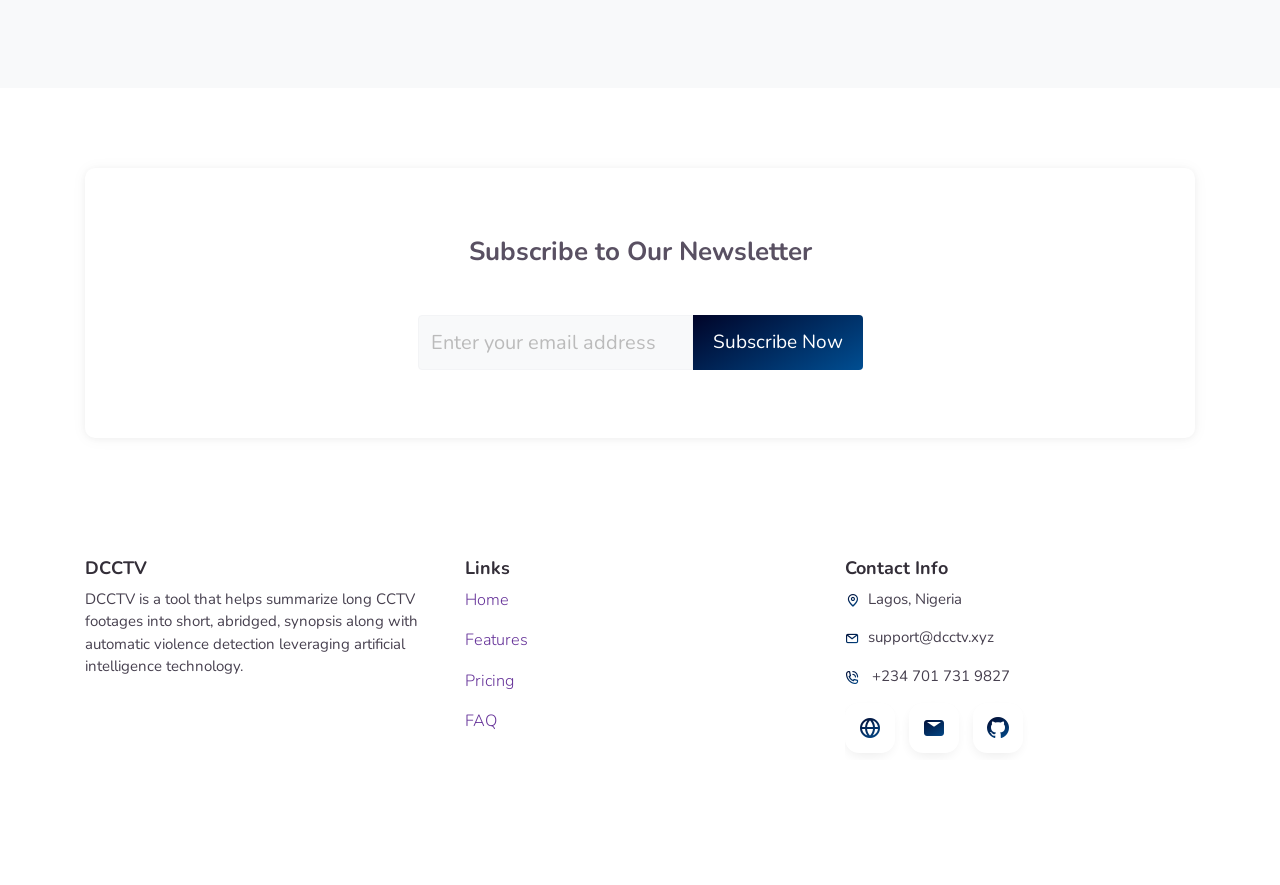
==== commit cf40feff: "updated index.html" ====
--- a/UI/index.html
+++ b/UI/index.html
@@ -5,7 +5,7 @@
     <meta name="viewport" content="width=device-width,initial-scale=1">
     <meta http-equiv="X-UA-Compatible" content="ie=edge">
     <title>
-		DCCTV - Security video surveillance made easy
+		DCCTV - Summarize long CCTV footage into short, abridged, synopsis.
 	</title>
     <link href="https://fonts.googleapis.com/css?family=Nunito:300,400,400i,600,700,800,900" rel="stylesheet">
     <link rel="stylesheet" href="assets/styles/vendor/slick.css">
@@ -77,7 +77,7 @@
                         <div class="row">
                             <div class="col-md-6 intro-three-LeftSection pb-5">
                                 <h1 class="font-weight-bold text-white text-42 mb-3 t-shadow">The future of security video surveillance is here</h1>
-                                <p class="text-20 mb-4">Meet DCCTV. A surveillance video summarizer with autonomous violence detection leveraging artificial intelligence technology.</p>
+                                <p class="text-20 mb-4">Meet DCCTV. A tool that helps summarize long CCTV footages into short, abridged, synopsis along with automatic violence detection leveraging artificial intelligence technology.</p>
                                 <div class="mb-5">
                                     <ul class="list-inline">
                                         <li class="mb-3"><i class="eva eva-checkmark-outline mr-2 text-warning"></i>
@@ -121,7 +121,7 @@
                                         <div class="benefits-contents d-flex">
                                             <i class="eva eva-video mr-2 text-28"></i>
                                             <div class="benefits-contents__info">
-                                                <h3 class="card-title font-weight-bold">Surveillance Video Summarization</h3>
+                                                <h3 class="card-title font-weight-bold">CCTV footage Summarization</h3>
                                                 <span class="text-15">
                                                     Lorem ipsum dolor sit amet, consectetur adipiscing elit.
                                                 </span>
@@ -132,7 +132,7 @@
                                         <div class="benefits-contents d-flex">
                                             <i class="eva eva-file-text mr-2 text-28"></i>
                                             <div class="benefits-contents__info">
-                                                <h3 class="card-title font-weight-bold">Video Text Summary</h3>
+                                                <h3 class="card-title font-weight-bold">Video Text Summarization</h3>
                                                 <span class="text-15">
                                                     Lorem ipsum dolor sit amet, consectetur adipiscing elit.
                                                 </span>
@@ -178,7 +178,7 @@
                                             <i class="eva eva-flash-outline"></i>
                                         </div>
                                         <div class="right_content w-70 float-left p-3">
-                                            <h4 class="card-title font-weight-bold">Quick Surveillance Video Summarization</h4>
+                                            <h4 class="card-title font-weight-bold">CCTV footage Summarization</h4>
                                             <p class="card-text">Lorem Ipsum is simply dummy text of the printing and
                                                 typesetting industry. </p>
                                         </div>
@@ -257,7 +257,7 @@
                                                 </div>
                                                 <div class="pricing-four__values text-center mt-4 mb-4">
                                                     <p class="text-25">$ <span class="text-50 font-weight-bold">0</span>
-                                                        / month
+                                                        / hour
                                                     </p>
                                                 </div>
                                                 <ul class="list-group list-group-flush mt-5">
@@ -653,7 +653,7 @@
                                 <div class="o-hidden text-left">
                                     <div class="">
                                         <h4 class="card-title font-weight-bold">DCCTV</h4>
-                                        <p class="">DCCTV is a surveillance video summarizer with autonomous violence detection leveraging artificial intelligence technology.</p>
+                                        <p class="">DCCTV is a tool that helps summarize long CCTV footages into short, abridged, synopsis along with automatic violence detection leveraging artificial intelligence technology.</p>
                                     </div>
                                 </div>
                             </div>
